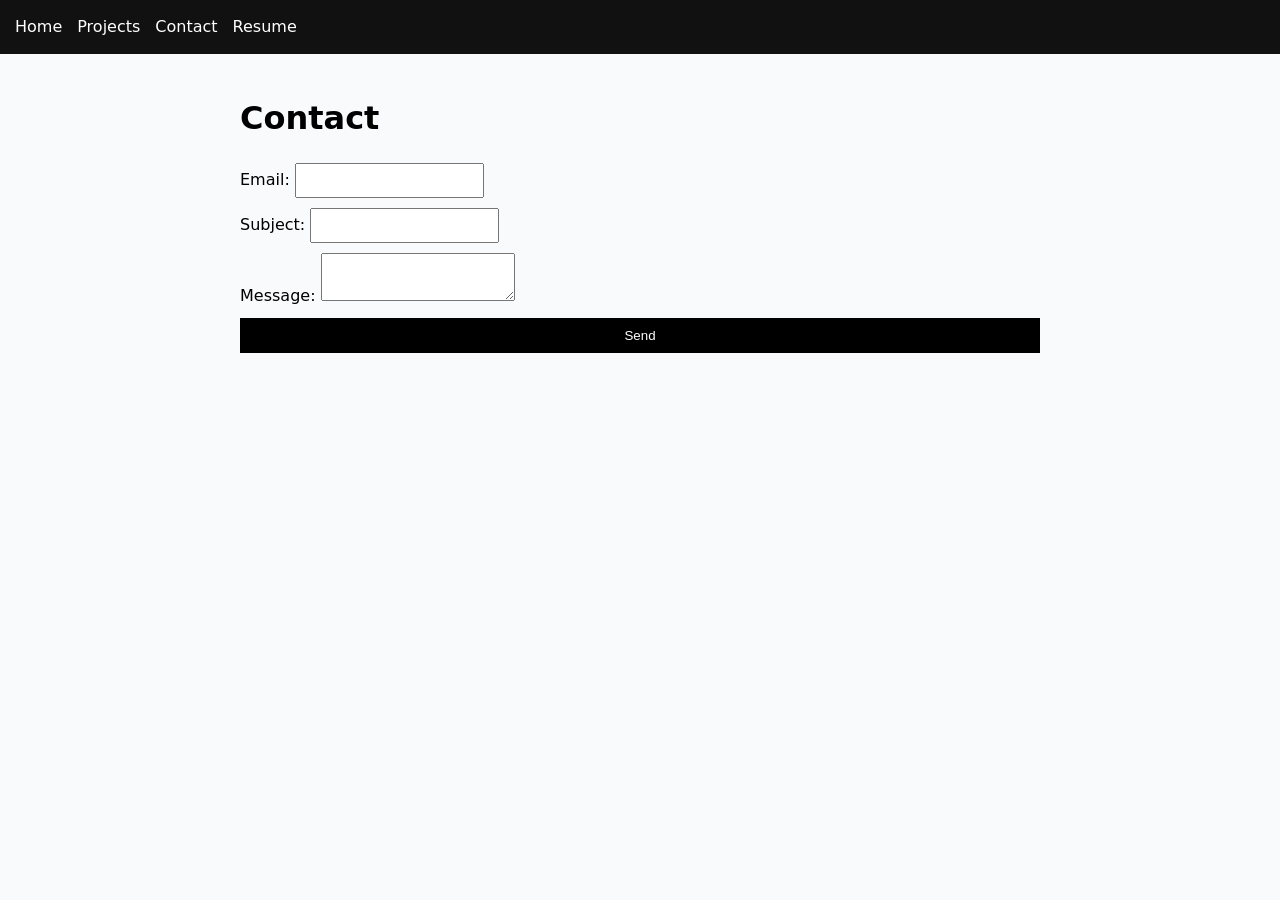
==== contact/index.html @ 3e46cc7a "Initial portfolio commit" ====
<!DOCTYPE html>
<html lang="en">
<head>
  <meta charset="UTF-8">
  <title>Contact</title>
  <link rel="stylesheet" href="../style.css">
</head>

<body>

<nav>
  <a href="../index.html">Home</a>
  <a href="../projects/">Projects</a>
  <a href="../contact/">Contact</a>
  <a href="../resume/">Resume</a>
</nav>

<main>
  <h1>Contact</h1>

  <form action="mailto:ryz002@ucsd.edu"
        method="POST"
        enctype="text/plain">

    <label>Email:
      <input type="email" name="email">
    </label>

    <label>Subject:
      <input name="subject">
    </label>

    <label>Message:
      <textarea name="body"></textarea>
    </label>

    <button>Send</button>

  </form>
</main>

</body>
</html>
---- style.css ----
body {
  font: 100%/1.5 system-ui;
  margin: 0;
  background-color: #f9fafb;
}

nav {
  display: flex;
  gap: 15px;
  padding: 15px;
  background: #111;
}

nav a {
  color: white;
  text-decoration: none;
}

main {
  max-width: 800px;
  margin: 40px auto;
  padding: 0 20px;
}

img {
  max-width: 100%;
  border-radius: 10px;
  margin-top: 20px;
}

section {
  margin-top: 30px;
}

form {
  display: flex;
  flex-direction: column;
  gap: 10px;
}

input, textarea {
  padding: 8px;
}

button {
  padding: 10px;
  background: black;
  color: white;
  border: none;
}
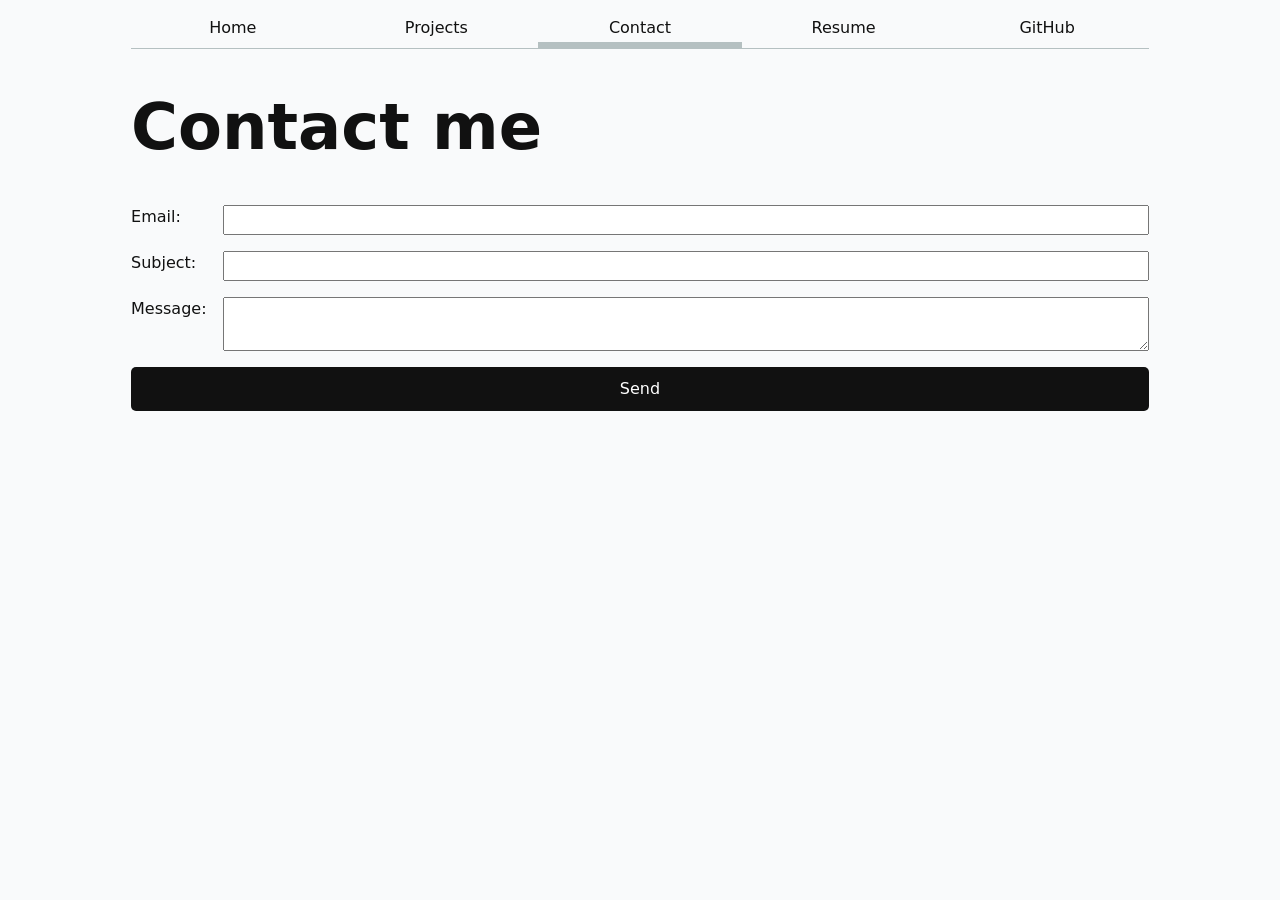
==== commit 3c7a028a: "lab 02 v.1" ====
--- a/contact/index.html
+++ b/contact/index.html
@@ -2,7 +2,7 @@
 <html lang="en">
 <head>
   <meta charset="UTF-8">
-  <title>Contact</title>
+  <title>Contact - Ryan Zhang</title>
   <link rel="stylesheet" href="../style.css">
 </head>
 
@@ -11,12 +11,13 @@
 <nav>
   <a href="../index.html">Home</a>
   <a href="../projects/">Projects</a>
-  <a href="../contact/">Contact</a>
+  <a href="../contact/" class="current">Contact</a>
   <a href="../resume/">Resume</a>
+  <a href="https://github.com/RyanZhang0821" target="_blank">GitHub</a>
 </nav>
 
 <main>
-  <h1>Contact</h1>
+  <h1>Contact me</h1>
 
   <form action="mailto:ryz002@ucsd.edu"
         method="POST"
--- a/style.css
+++ b/style.css
@@ -1,25 +1,75 @@
+/* Step 2.4: Accent Color Setup */
+html {
+  /* Define an accent color for your website [cite: 456] */
+  --color-accent: oklch(65% 50% 0);
+  /* Make the custom property available to the entire document [cite: 457, 459] */
+  accent-color: var(--color-accent);
+}
+
 body {
   font: 100%/1.5 system-ui;
-  margin: 0;
   background-color: #f9fafb;
+  color: #111;
+  /* Step 1: Prevent content from getting too wide [cite: 338] */
+  max-width: 100ch;
+  /* Center the content by specifying a lower bound for margin [cite: 380, 412, 413] */
+  margin-inline: max(1em, (100% - 100ch) / 2);
 }
 
+/* Step 4.4: Typography enhancements */
+h1 {
+  /* Make the heading significantly larger for contrast [cite: 619, 620] */
+  font-size: 400%;
+}
+
+h1, h2, h3, h4, h5, h6 {
+  /* Provide good defaults for line-height and prevent uneven lines [cite: 621] */
+  line-height: 1.1;
+  text-wrap: balance;
+}
+
+/* Step 2: Styling the navigation bar */
 nav {
+  /* Use Flexbox to control the layout [cite: 424, 425] */
   display: flex;
-  gap: 15px;
-  padding: 15px;
-  background: #111;
+  /* Apply margin-bottom to separate it from the content below [cite: 440] */
+  margin-bottom: 2em;
+  /* Apply a bottom border to visually separate it [cite: 441, 442] */
+  border-bottom: 1px solid oklch(80% 3% 200);
+}
+
+nav ul {
+  /* Prevent lists from having styling of their own [cite: 417] */
+  display: contents; 
 }
 
 nav a {
-  color: white;
+  /* Make links take up the same amount of space [cite: 426] */
+  flex: 1;
+  /* Remove the underline from links [cite: 437] */
   text-decoration: none;
+  /* Make links use the same text color as their parent element [cite: 438] */
+  color: inherit;
+  /* Center the text in its box [cite: 439] */
+  text-align: center;
+  /* Give each link some spacing [cite: 440] */
+  padding: 0.5em;
 }
 
-main {
-  max-width: 800px;
-  margin: 40px auto;
-  padding: 0 20px;
+/* Step 2.3 & 2.4: Current page and hover styles */
+nav a.current {
+  /* Give the current page link a thick bottom border [cite: 445] */
+  border-bottom: 0.4em solid oklch(80% 3% 200);
+  /* Counter the increase in height by reducing padding-bottom [cite: 446] */
+  padding-bottom: 0.1em;
+}
+
+nav a:hover {
+  /* Use the accent color to style hovered navigation links [cite: 460, 461] */
+  border-bottom: 0.4em solid var(--color-accent);
+  padding-bottom: 0.1em;
+  /* Apply a light color with the same hue for the background [cite: 463, 464] */
+  background-color: oklch(from var(--color-accent) 95% 5% h);
 }
 
 img {
@@ -28,23 +78,64 @@
   margin-top: 20px;
 }
 
-section {
-  margin-top: 30px;
+/* Step 3: Contact form layout */
+input, textarea, button {
+  /* Integrate typography by using the same font as the page [cite: 491, 493] */
+  font: inherit; 
 }
 
 form {
-  display: flex;
-  flex-direction: column;
-  gap: 10px;
+  /* Define a grid container for the form [cite: 531, 533] */
+  display: grid;
+  /* Define columns where one is auto and the other takes remaining space [cite: 536, 537] */
+  grid-template-columns: auto 1fr;
+  /* Add spacing between the form controls [cite: 554] */
+  gap: 1em;
 }
 
-input, textarea {
-  padding: 8px;
+label {
+  /* Make the labels grid containers themselves [cite: 551] */
+  display: grid;
+  /* Make their grid a subset of the form grid [cite: 551] */
+  grid-template-columns: subgrid;
+  /* Make the labels span a whole row [cite: 552, 553] */
+  grid-column: 1 / -1;
 }
 
 button {
+  /* Make the submit button span a whole row [cite: 552, 553] */
+  grid-column: 1 / -1;
   padding: 10px;
-  background: black;
+  background: #111;
   color: white;
   border: none;
+  border-radius: 5px;
+  cursor: pointer;
+}
+
+button:hover {
+  background: var(--color-accent);
+}
+
+/* Step 4: Projects Page Layout */
+.projects {
+  /* Lay out the projects in a grid [cite: 576, 577] */
+  display: grid;
+  /* Use a flexible number of columns that adapt to viewport width [cite: 576, 578] */
+  grid-template-columns: repeat(auto-fill, minmax(15em, 1fr));
+  /* Space out the elements nicely [cite: 616] */
+  gap: 1em; 
+}
+
+.projects article {
+  display: grid;
+  /* Align contents across columns [cite: 611, 612] */
+  grid-template-rows: subgrid;
+  /* Declare that each article should span 3 rows [cite: 613, 614] */
+  grid-row: span 3;
+}
+
+.projects h2 {
+  /* Avoid excessive spacing [cite: 615] */
+  margin: 0;
 }
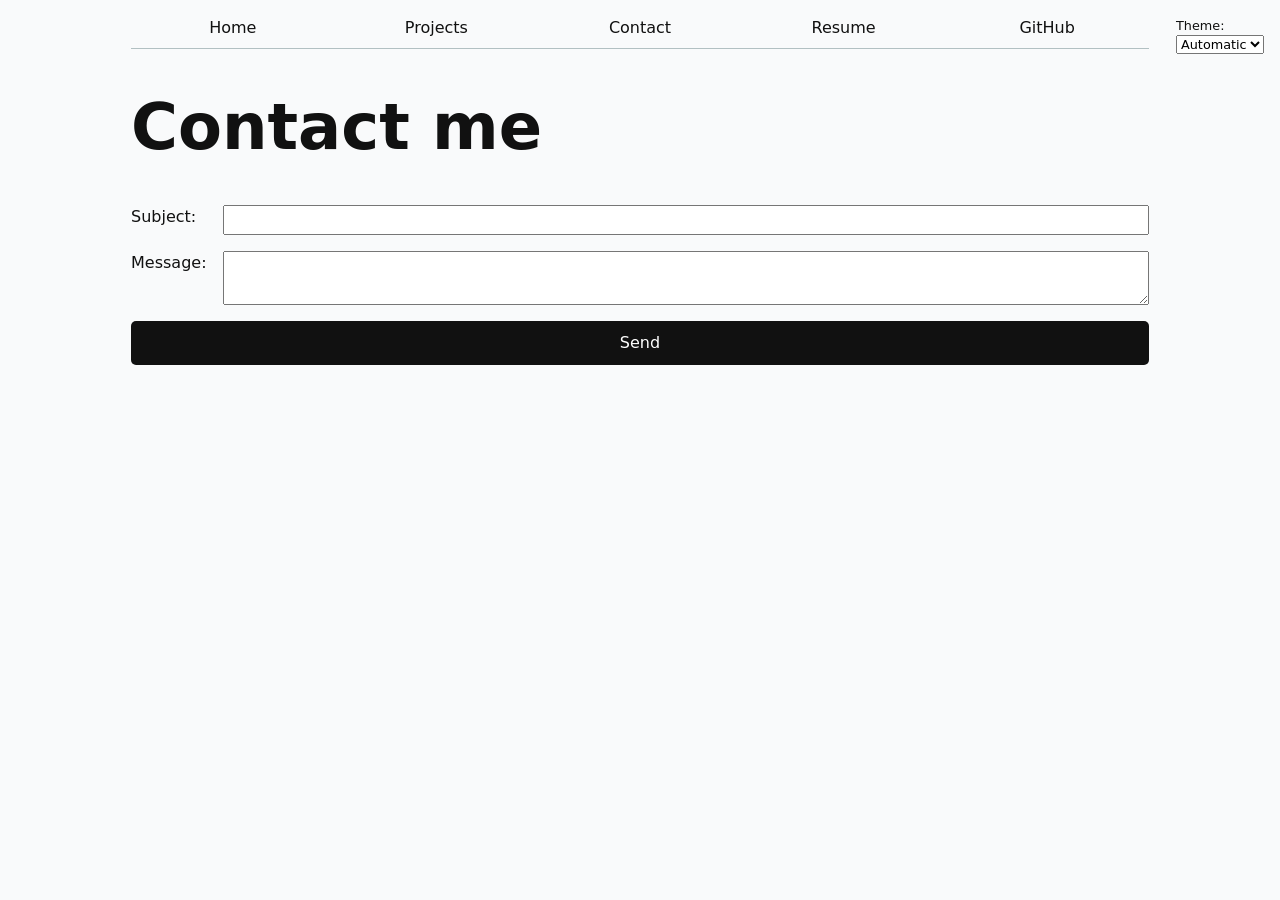
==== commit 8f94c102: "lab 3" ====
--- a/contact/index.html
+++ b/contact/index.html
@@ -4,28 +4,15 @@
   <meta charset="UTF-8">
   <title>Contact - Ryan Zhang</title>
   <link rel="stylesheet" href="../style.css">
+  <script type="module" src="../global.js"></script>
 </head>
 
 <body>
 
-<nav>
-  <a href="../index.html">Home</a>
-  <a href="../projects/">Projects</a>
-  <a href="../contact/" class="current">Contact</a>
-  <a href="../resume/">Resume</a>
-  <a href="https://github.com/RyanZhang0821" target="_blank">GitHub</a>
-</nav>
-
 <main>
   <h1>Contact me</h1>
 
-  <form action="mailto:ryz002@ucsd.edu"
-        method="POST"
-        enctype="text/plain">
-
-    <label>Email:
-      <input type="email" name="email">
-    </label>
+  <form action="mailto:ryz002@ucsd.edu">
 
     <label>Subject:
       <input name="subject">
--- a/style.css
+++ b/style.css
@@ -1,8 +1,10 @@
-/* Step 2.4: Accent Color Setup */
+/* Step 2.4 & 4.1: Accent Color and Theme Setup */
 html {
-  /* Define an accent color for your website [cite: 456] */
+  /* Step 4.1: Tell the browser we support light and dark mode [cite: 214, 215] */
+  color-scheme: light dark;
+  /* Define an accent color for your website */
   --color-accent: oklch(65% 50% 0);
-  /* Make the custom property available to the entire document [cite: 457, 459] */
+  /* Make the custom property available to the entire document */
   accent-color: var(--color-accent);
 }
 
@@ -10,66 +12,77 @@
   font: 100%/1.5 system-ui;
   background-color: #f9fafb;
   color: #111;
-  /* Step 1: Prevent content from getting too wide [cite: 338] */
+  /* Step 1: Prevent content from getting too wide */
   max-width: 100ch;
-  /* Center the content by specifying a lower bound for margin [cite: 380, 412, 413] */
+  /* Center the content by specifying a lower bound for margin */
   margin-inline: max(1em, (100% - 100ch) / 2);
 }
 
 /* Step 4.4: Typography enhancements */
 h1 {
-  /* Make the heading significantly larger for contrast [cite: 619, 620] */
+  /* Make the heading significantly larger for contrast */
   font-size: 400%;
 }
 
 h1, h2, h3, h4, h5, h6 {
-  /* Provide good defaults for line-height and prevent uneven lines [cite: 621] */
+  /* Provide good defaults for line-height and prevent uneven lines */
   line-height: 1.1;
   text-wrap: balance;
 }
 
-/* Step 2: Styling the navigation bar */
+/* Step 2 & 4.1: Styling the navigation bar */
 nav {
-  /* Use Flexbox to control the layout [cite: 424, 425] */
+  /* Use Flexbox to control the layout */
   display: flex;
-  /* Apply margin-bottom to separate it from the content below [cite: 440] */
+  /* Apply margin-bottom to separate it from the content below */
   margin-bottom: 2em;
-  /* Apply a bottom border to visually separate it [cite: 441, 442] */
-  border-bottom: 1px solid oklch(80% 3% 200);
+  
+  /* Step 4.1: Adaptive border color for dark/light mode [cite: 236, 237] */
+  --border-color: oklch(50% 10% 200 / 40%);
+  border-bottom: 1px solid var(--border-color); /* [cite: 242, 243] */
 }
 
 nav ul {
-  /* Prevent lists from having styling of their own [cite: 417] */
+  /* Prevent lists from having styling of their own */
   display: contents; 
 }
 
 nav a {
-  /* Make links take up the same amount of space [cite: 426] */
+  /* Make links take up the same amount of space */
   flex: 1;
-  /* Remove the underline from links [cite: 437] */
+  /* Remove the underline from links */
   text-decoration: none;
-  /* Make links use the same text color as their parent element [cite: 438] */
+  /* Make links use the same text color as their parent element */
   color: inherit;
-  /* Center the text in its box [cite: 439] */
+  /* Center the text in its box */
   text-align: center;
-  /* Give each link some spacing [cite: 440] */
+  /* Give each link some spacing */
   padding: 0.5em;
 }
 
 /* Step 2.3 & 2.4: Current page and hover styles */
 nav a.current {
-  /* Give the current page link a thick bottom border [cite: 445] */
-  border-bottom: 0.4em solid oklch(80% 3% 200);
-  /* Counter the increase in height by reducing padding-bottom [cite: 446] */
+  /* Give the current page link a thick bottom border using the adaptive color [cite: 242, 243] */
+  border-bottom: 0.4em solid var(--border-color);
+  /* Counter the increase in height by reducing padding-bottom */
   padding-bottom: 0.1em;
 }
 
 nav a:hover {
-  /* Use the accent color to style hovered navigation links [cite: 460, 461] */
+  /* Use the accent color to style hovered navigation links */
   border-bottom: 0.4em solid var(--color-accent);
   padding-bottom: 0.1em;
-  /* Apply a light color with the same hue for the background [cite: 463, 464] */
-  background-color: oklch(from var(--color-accent) 95% 5% h);
+  /* Step 4.1: Mix background color with canvas color so it's readable in dark mode [cite: 267, 268] */
+  background-color: color-mix(in oklch, var(--color-accent), canvas 85%);
+}
+
+/* Step 4.3: Theme Switcher Placement [cite: 303, 304] */
+.color-scheme {
+  position: absolute; /* Take the element out of the normal document flow [cite: 305, 306] */
+  top: 1rem; /* Offset from top [cite: 307, 308] */
+  right: 1rem; /* Offset from right [cite: 307, 308] */
+  font-size: 80%; /* Make font smaller to be less prominent [cite: 309] */
+  font-family: inherit; /* Inherit font-family from the parent [cite: 309] */
 }
 
 img {
@@ -79,31 +92,31 @@
 }
 
 /* Step 3: Contact form layout */
-input, textarea, button {
-  /* Integrate typography by using the same font as the page [cite: 491, 493] */
+input, textarea, button, select {
+  /* Integrate typography by using the same font as the page */
   font: inherit; 
 }
 
 form {
-  /* Define a grid container for the form [cite: 531, 533] */
+  /* Define a grid container for the form */
   display: grid;
-  /* Define columns where one is auto and the other takes remaining space [cite: 536, 537] */
+  /* Define columns where one is auto and the other takes remaining space */
   grid-template-columns: auto 1fr;
-  /* Add spacing between the form controls [cite: 554] */
+  /* Add spacing between the form controls */
   gap: 1em;
 }
 
 label {
-  /* Make the labels grid containers themselves [cite: 551] */
+  /* Make the labels grid containers themselves */
   display: grid;
-  /* Make their grid a subset of the form grid [cite: 551] */
+  /* Make their grid a subset of the form grid */
   grid-template-columns: subgrid;
-  /* Make the labels span a whole row [cite: 552, 553] */
+  /* Make the labels span a whole row */
   grid-column: 1 / -1;
 }
 
 button {
-  /* Make the submit button span a whole row [cite: 552, 553] */
+  /* Make the submit button span a whole row */
   grid-column: 1 / -1;
   padding: 10px;
   background: #111;
@@ -119,23 +132,23 @@
 
 /* Step 4: Projects Page Layout */
 .projects {
-  /* Lay out the projects in a grid [cite: 576, 577] */
+  /* Lay out the projects in a grid */
   display: grid;
-  /* Use a flexible number of columns that adapt to viewport width [cite: 576, 578] */
+  /* Use a flexible number of columns that adapt to viewport width */
   grid-template-columns: repeat(auto-fill, minmax(15em, 1fr));
-  /* Space out the elements nicely [cite: 616] */
+  /* Space out the elements nicely */
   gap: 1em; 
 }
 
 .projects article {
   display: grid;
-  /* Align contents across columns [cite: 611, 612] */
+  /* Align contents across columns */
   grid-template-rows: subgrid;
-  /* Declare that each article should span 3 rows [cite: 613, 614] */
+  /* Declare that each article should span 3 rows */
   grid-row: span 3;
 }
 
 .projects h2 {
-  /* Avoid excessive spacing [cite: 615] */
+  /* Avoid excessive spacing */
   margin: 0;
 }
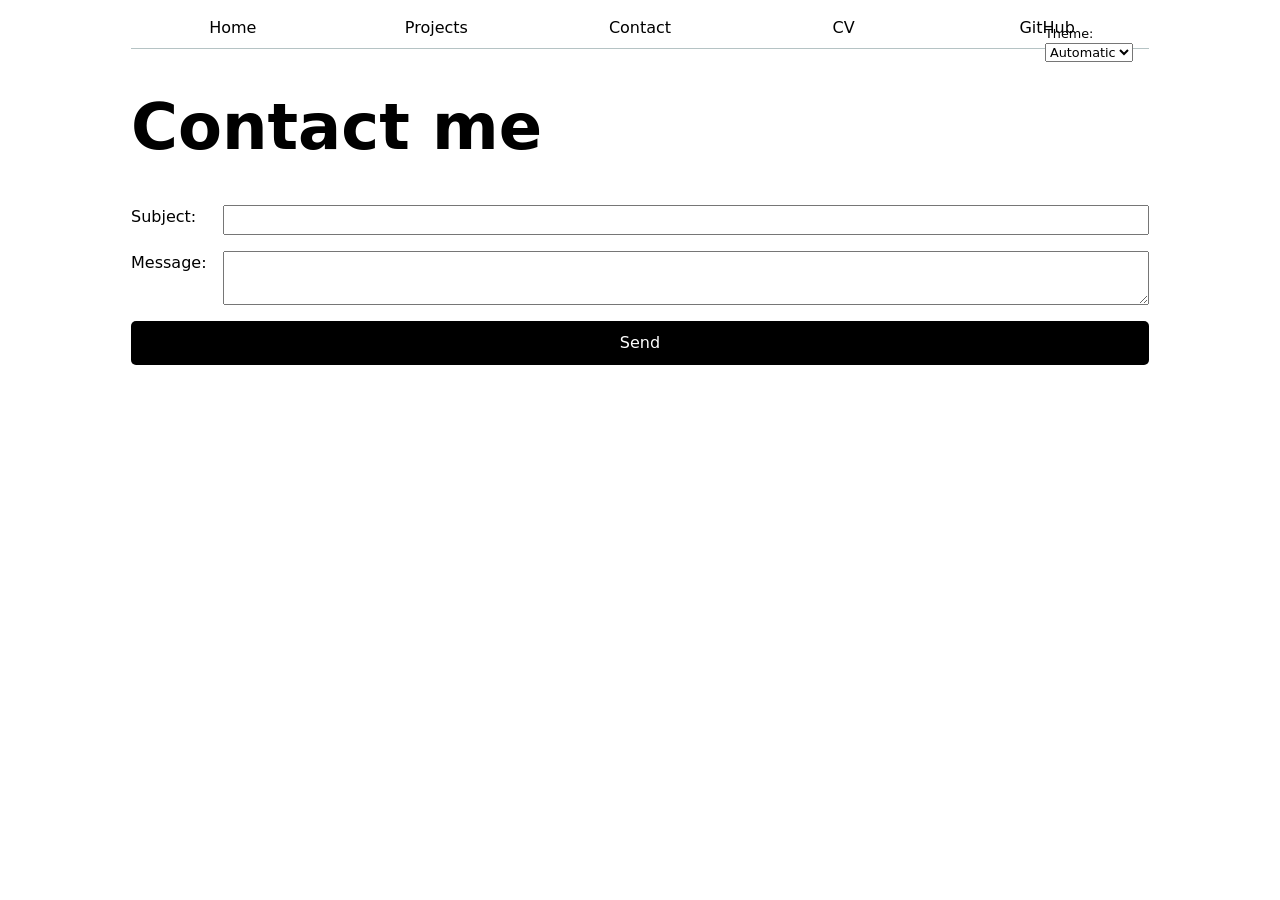
==== commit 0306dc1d: "update lab03" ====
--- a/contact/index.html
+++ b/contact/index.html
@@ -6,26 +6,18 @@
   <link rel="stylesheet" href="../style.css">
   <script type="module" src="../global.js"></script>
 </head>
-
 <body>
-
 <main>
   <h1>Contact me</h1>
-
-  <form action="mailto:ryz002@ucsd.edu">
-
+  <form action="mailto:ryz002@ucsd.edu" method="GET">
     <label>Subject:
       <input name="subject">
     </label>
-
     <label>Message:
       <textarea name="body"></textarea>
     </label>
-
     <button>Send</button>
-
   </form>
 </main>
-
 </body>
 </html>
--- a/style.css
+++ b/style.css
@@ -1,88 +1,61 @@
-/* Step 2.4 & 4.1: Accent Color and Theme Setup */
 html {
-  /* Step 4.1: Tell the browser we support light and dark mode [cite: 214, 215] */
   color-scheme: light dark;
-  /* Define an accent color for your website */
   --color-accent: oklch(65% 50% 0);
-  /* Make the custom property available to the entire document */
   accent-color: var(--color-accent);
 }
 
 body {
   font: 100%/1.5 system-ui;
-  background-color: #f9fafb;
-  color: #111;
-  /* Step 1: Prevent content from getting too wide */
   max-width: 100ch;
-  /* Center the content by specifying a lower bound for margin */
   margin-inline: max(1em, (100% - 100ch) / 2);
+  position: relative;
 }
 
-/* Step 4.4: Typography enhancements */
 h1 {
-  /* Make the heading significantly larger for contrast */
   font-size: 400%;
 }
 
 h1, h2, h3, h4, h5, h6 {
-  /* Provide good defaults for line-height and prevent uneven lines */
   line-height: 1.1;
   text-wrap: balance;
 }
 
-/* Step 2 & 4.1: Styling the navigation bar */
 nav {
-  /* Use Flexbox to control the layout */
   display: flex;
-  /* Apply margin-bottom to separate it from the content below */
   margin-bottom: 2em;
-  
-  /* Step 4.1: Adaptive border color for dark/light mode [cite: 236, 237] */
   --border-color: oklch(50% 10% 200 / 40%);
-  border-bottom: 1px solid var(--border-color); /* [cite: 242, 243] */
+  border-bottom: 1px solid var(--border-color);
 }
 
 nav ul {
-  /* Prevent lists from having styling of their own */
-  display: contents; 
+  display: contents;
 }
 
 nav a {
-  /* Make links take up the same amount of space */
   flex: 1;
-  /* Remove the underline from links */
   text-decoration: none;
-  /* Make links use the same text color as their parent element */
   color: inherit;
-  /* Center the text in its box */
   text-align: center;
-  /* Give each link some spacing */
   padding: 0.5em;
 }
 
-/* Step 2.3 & 2.4: Current page and hover styles */
 nav a.current {
-  /* Give the current page link a thick bottom border using the adaptive color [cite: 242, 243] */
   border-bottom: 0.4em solid var(--border-color);
-  /* Counter the increase in height by reducing padding-bottom */
   padding-bottom: 0.1em;
 }
 
 nav a:hover {
-  /* Use the accent color to style hovered navigation links */
   border-bottom: 0.4em solid var(--color-accent);
   padding-bottom: 0.1em;
-  /* Step 4.1: Mix background color with canvas color so it's readable in dark mode [cite: 267, 268] */
   background-color: color-mix(in oklch, var(--color-accent), canvas 85%);
 }
 
-/* Step 4.3: Theme Switcher Placement [cite: 303, 304] */
 .color-scheme {
-  position: absolute; /* Take the element out of the normal document flow [cite: 305, 306] */
-  top: 1rem; /* Offset from top [cite: 307, 308] */
-  right: 1rem; /* Offset from right [cite: 307, 308] */
-  font-size: 80%; /* Make font smaller to be less prominent [cite: 309] */
-  font-family: inherit; /* Inherit font-family from the parent [cite: 309] */
+  position: absolute;
+  top: 1rem;
+  right: 1rem;
+  font-size: 80%;
+  font-family: inherit;
 }
 
 img {
@@ -91,64 +64,49 @@
   margin-top: 20px;
 }
 
-/* Step 3: Contact form layout */
 input, textarea, button, select {
-  /* Integrate typography by using the same font as the page */
-  font: inherit; 
+  font: inherit;
 }
 
 form {
-  /* Define a grid container for the form */
   display: grid;
-  /* Define columns where one is auto and the other takes remaining space */
   grid-template-columns: auto 1fr;
-  /* Add spacing between the form controls */
   gap: 1em;
 }
 
 label {
-  /* Make the labels grid containers themselves */
   display: grid;
-  /* Make their grid a subset of the form grid */
   grid-template-columns: subgrid;
-  /* Make the labels span a whole row */
   grid-column: 1 / -1;
 }
 
 button {
-  /* Make the submit button span a whole row */
   grid-column: 1 / -1;
   padding: 10px;
-  background: #111;
-  color: white;
+  background-color: canvastext;
+  color: canvas;
   border: none;
   border-radius: 5px;
   cursor: pointer;
 }
 
 button:hover {
-  background: var(--color-accent);
+  background-color: var(--color-accent);
+  color: canvas;
 }
 
-/* Step 4: Projects Page Layout */
 .projects {
-  /* Lay out the projects in a grid */
   display: grid;
-  /* Use a flexible number of columns that adapt to viewport width */
   grid-template-columns: repeat(auto-fill, minmax(15em, 1fr));
-  /* Space out the elements nicely */
-  gap: 1em; 
+  gap: 1em;
 }
 
 .projects article {
   display: grid;
-  /* Align contents across columns */
   grid-template-rows: subgrid;
-  /* Declare that each article should span 3 rows */
   grid-row: span 3;
 }
 
 .projects h2 {
-  /* Avoid excessive spacing */
   margin: 0;
 }
